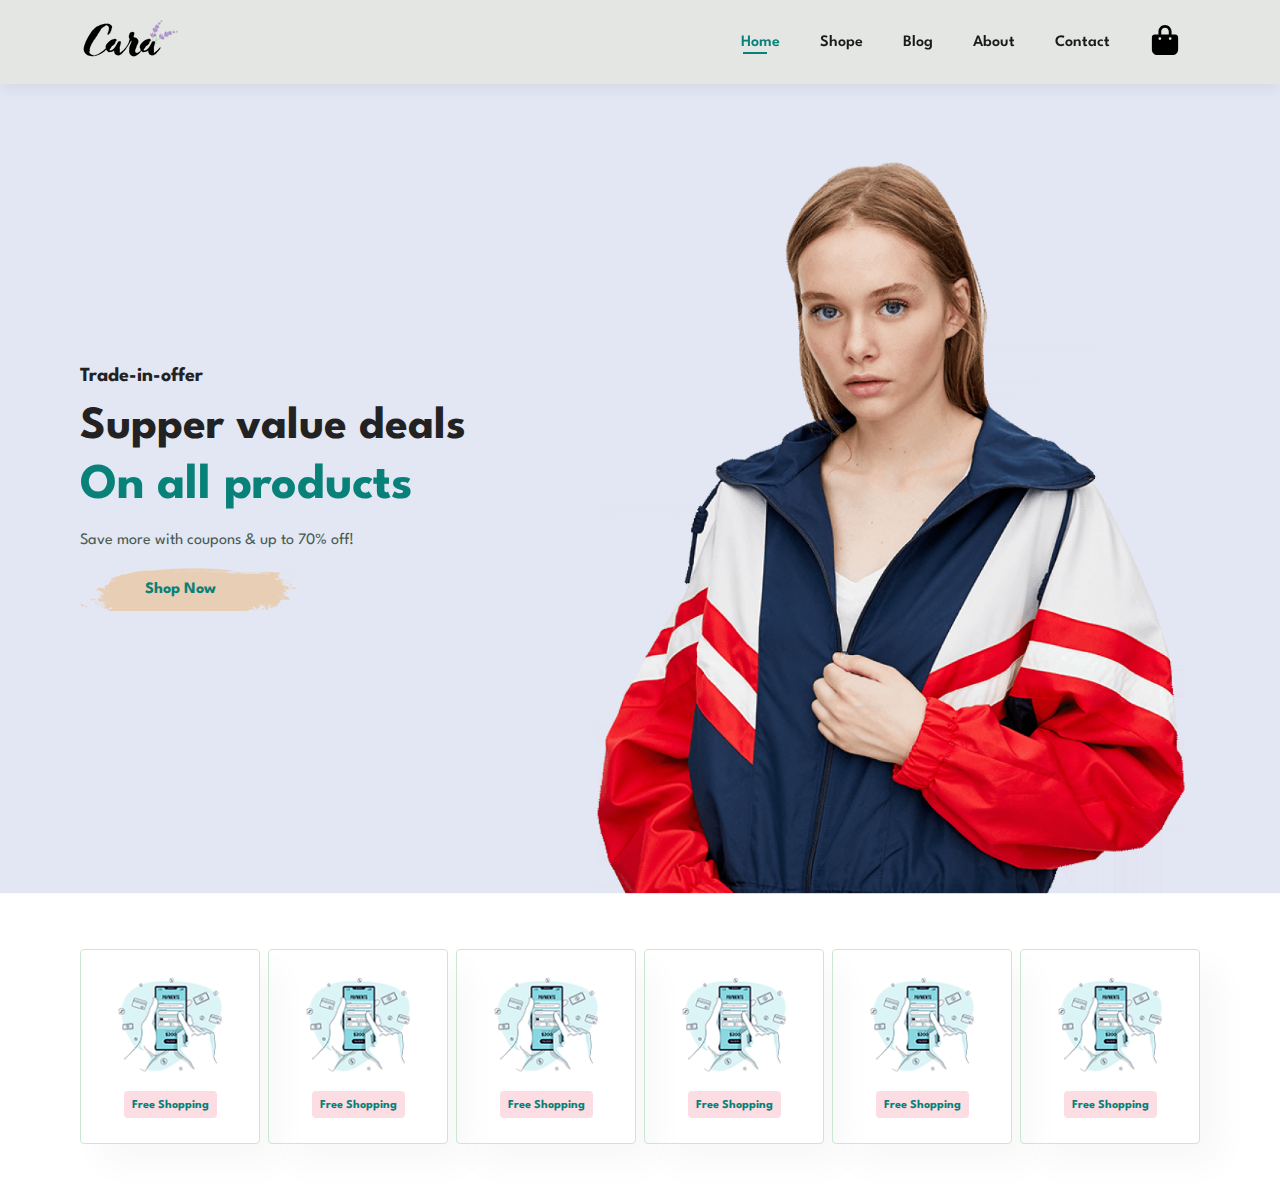
==== index.html @ 09dce04c "Working on header and hero section" ====
<!DOCTYPE html>
<html lang="en">
<head>
    <meta charset="UTF-8">
    <meta http-equiv="X-UA-Compatible" content="IE=edge">
    <meta name="viewport" content="width=device-width, initial-scale=1.0">
    <title>Ecommerce-Website</title>
    <link rel="stylesheet" href="https://use.fontawesome.com/releases/v5.15.4/css/all.css"/>
    <link rel="stylesheet" href="style.css">
</head>
<body>
    <section id="header">
        <a href="#"><img src="img/logo.png" class="logo" alt=""></a>
        <div>
            <ul id="navbar">
                <li><a class="active" href="index.html">Home</a></li>
                <li><a href="shop.html">Shope</a></li>
                <li><a href="blog.html">Blog</a></li>
                <li><a href="about.html">About</a></li>
                <li><a href="contact.html">Contact</a></li>
                <li><a href="cart.html"><img src="img/shopping.svg" width="30" height="30" alt=""></a></li>
            </ul>
        </div>
    </section>
    <section id="hero">
        <h4>Trade-in-offer</h4>
        <h2>Supper value deals</h2>
        <h1>On all products</h1>
        <p>Save more with coupons & up to 70% off!</p>
        <button>Shop Now</button>
    </section>
    <section id="feature" class="section-p1">
        <div class="feature-box">
            <img src="img/features/f1.png" alt="">
            <h6>Free Shopping</h6>
        </div>
        <div class="feature-box">
            <img src="img/features/f1.png" alt="">
            <h6>Free Shopping</h6>
        </div>
        <div class="feature-box">
            <img src="img/features/f1.png" alt="">
            <h6>Free Shopping</h6>
        </div>
        <div class="feature-box">
            <img src="img/features/f1.png" alt="">
            <h6>Free Shopping</h6>
        </div>
        <div class="feature-box">
            <img src="img/features/f1.png" alt="">
            <h6>Free Shopping</h6>
        </div>
        <div class="feature-box">
            <img src="img/features/f1.png" alt="">
            <h6>Free Shopping</h6>
        </div>
    </section>
    <script src="main.js"></script>
</body>
</html>
---- style.css ----
@import url("https://fonts.googleapis.com/css2?family=Spartan:wght@100;200;300;400;500;600;700;800;900&display=swap");
* {
  margin: 0;
  padding: 0;
  box-sizing: border-box;
  font-family: "Spartan", sans-serif;
}

html {
  scroll-behavior: smooth;
}

/* Global Styles */

h1 {
  font-size: 50px;
  line-height: 64px;
  color: #222;
}

h2 {
  font-size: 46px;
  line-height: 54px;
  color: #222;
}

h4 {
  font-size: 20px;
  color: #222;
}

h6 {
  font-weight: 700;
  font-size: 12px;
}

p {
  font-size: 16px;
  color: #465b52;
  margin: 15px 0 20px 0;
}

.section-p1 {
  padding: 40px 80px;
}

.section-m1 {
  margin: 40px 0;
}

body {
  width: 100%;
}

/*Header styling*/

#header{
    display: flex;
    justify-content: space-between;
    align-items: center;
    padding: 20px 80px;
    background: #e3e6e3;
    box-shadow: 0 5px 15px rgba(0, 0,0,0.06);
    position: sticky;
    top:0;
    left: 0;
}
#navbar{
    display: flex;
    align-items: center;
    justify-content: center;
}
#navbar li{
    list-style: none;
    padding: 0 20px;
    position: relative;
}
#navbar li a{
    text-decoration: none;
    font-size: 16px;
    font-weight: 600;
    color: #1a1a1a;
    transition: 0.3ms ease;
}
#navbar li a:hover,
#navbar li a.active{
    color: #088178;
}
#navbar li a.active::after,
#navbar li a:hover::after{
    content: "";
    height: 2px;
    width: 30%;
    background: #088178;
    position: absolute;
    bottom: -4px;
    left: 22px;
}
/* Hero Section styling*/
#hero{
    background-image: url(img/hero4.png);
    height: 90vh;
    width: 100%;
    background-size: cover;
    background-position: top 25% right 0;
    padding: 0 80px;
    display: flex;
    flex-direction: column;
    align-items: flex-start;
    justify-content: center;
}
#hero h4{
    padding-bottom: 15px;
}
#hero h1{
    color: #088178;
}
#hero button{
    background-image: url(img/button.png);
    color: #088178;
    border: 0;
    padding: 14px 80px 14px 65px;
    background-color: transparent;
    background-repeat: no-repeat;
    font-size: 16px;
    font-weight: 700;
    cursor: pointer;
}

/* Feature Section styling*/
#feature{
    display: flex;
    align-items: center;
    justify-content: space-between;
    flex-wrap: wrap;
}
#feature .feature-box{
    width: 180px;
    text-align: center;
    border: 1px solid #cce7d0;
    box-shadow: 20px 20px 34px rgba(0,0,0,0.03);
    border-radius: 4px;
    padding: 25px 15px;
    margin :15px 0;
}
#feature .feature-box img{
    width: 100%;
    margin-bottom: 10px;
}
#feature .feature-box:hover{
    box-shadow: 10px 10px 54px rgba(70,62,221,0.1 );
}
#feature .feature-box h6{
    display: inline-block;
    padding: 9px 8px 6px 8px;
    line-height: 1;
    border-radius: 4px;
    color :#088178;
    background-color: #fddde4;
}
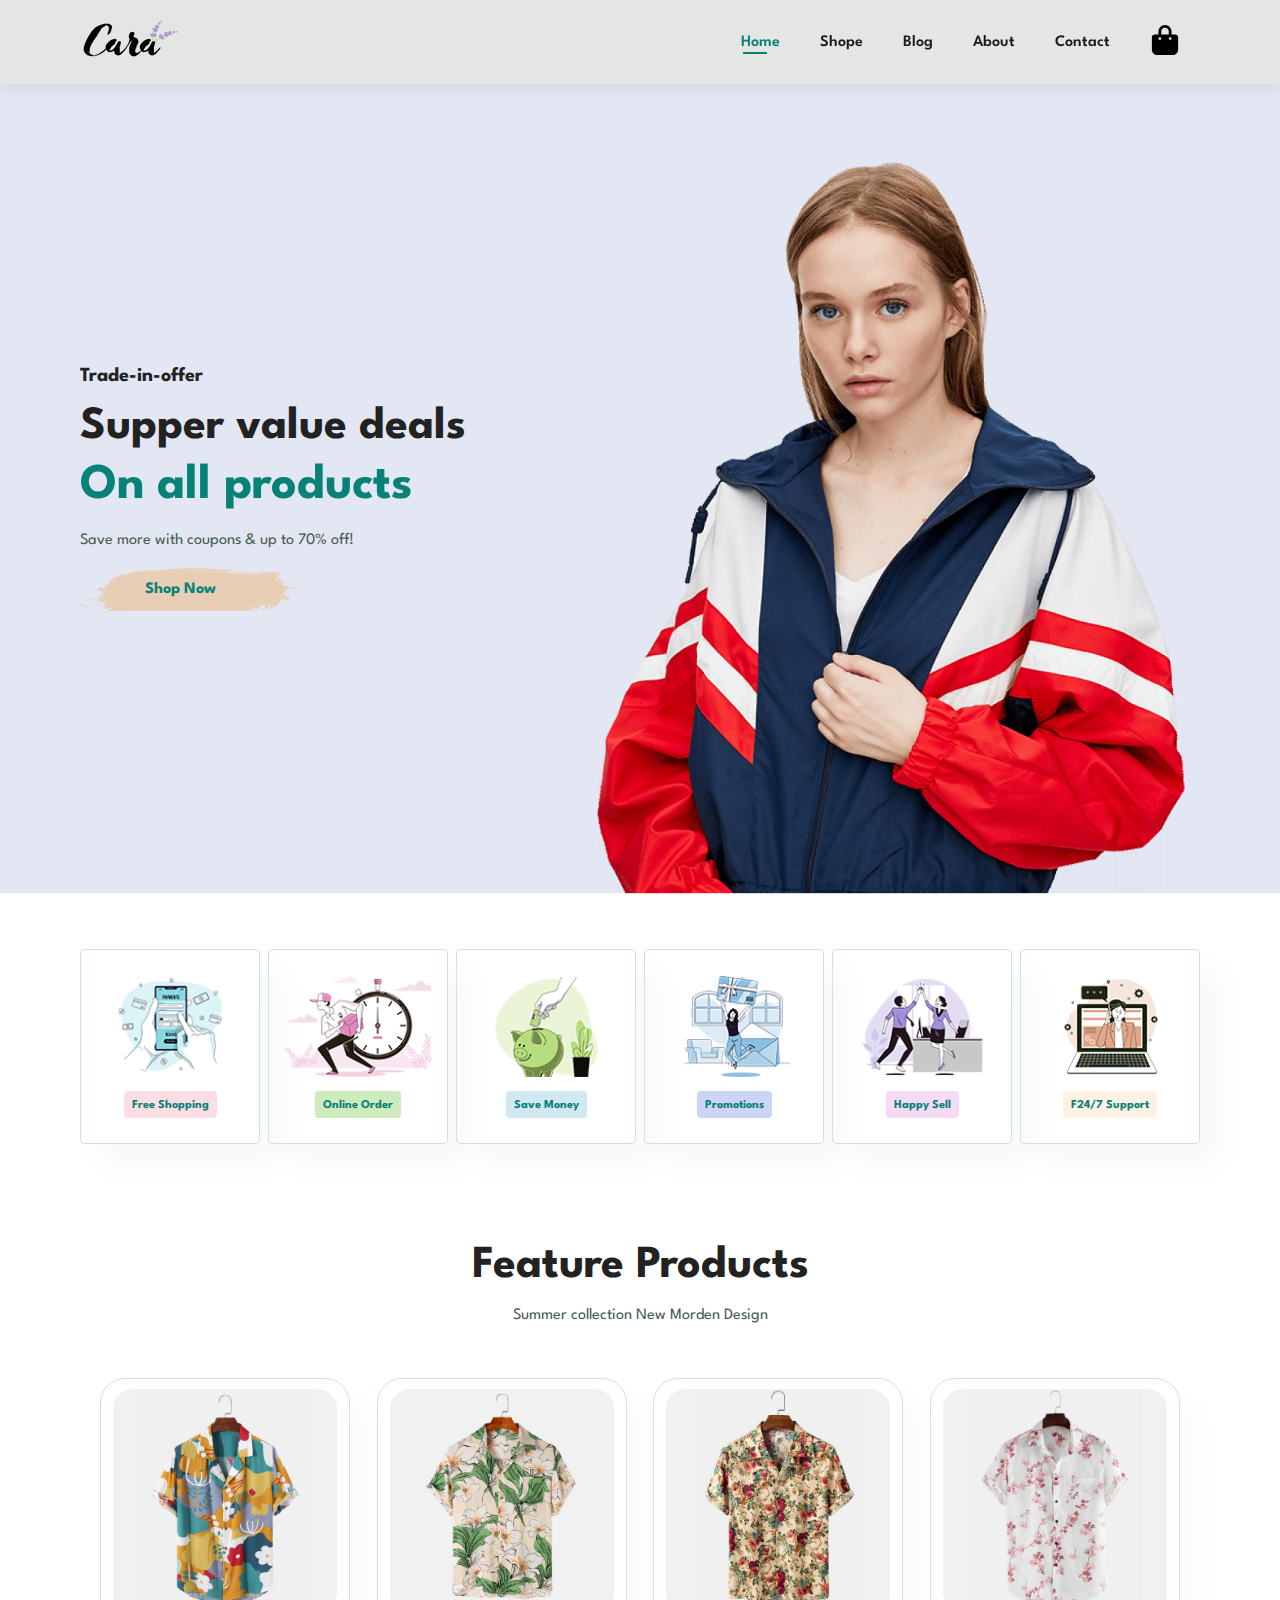
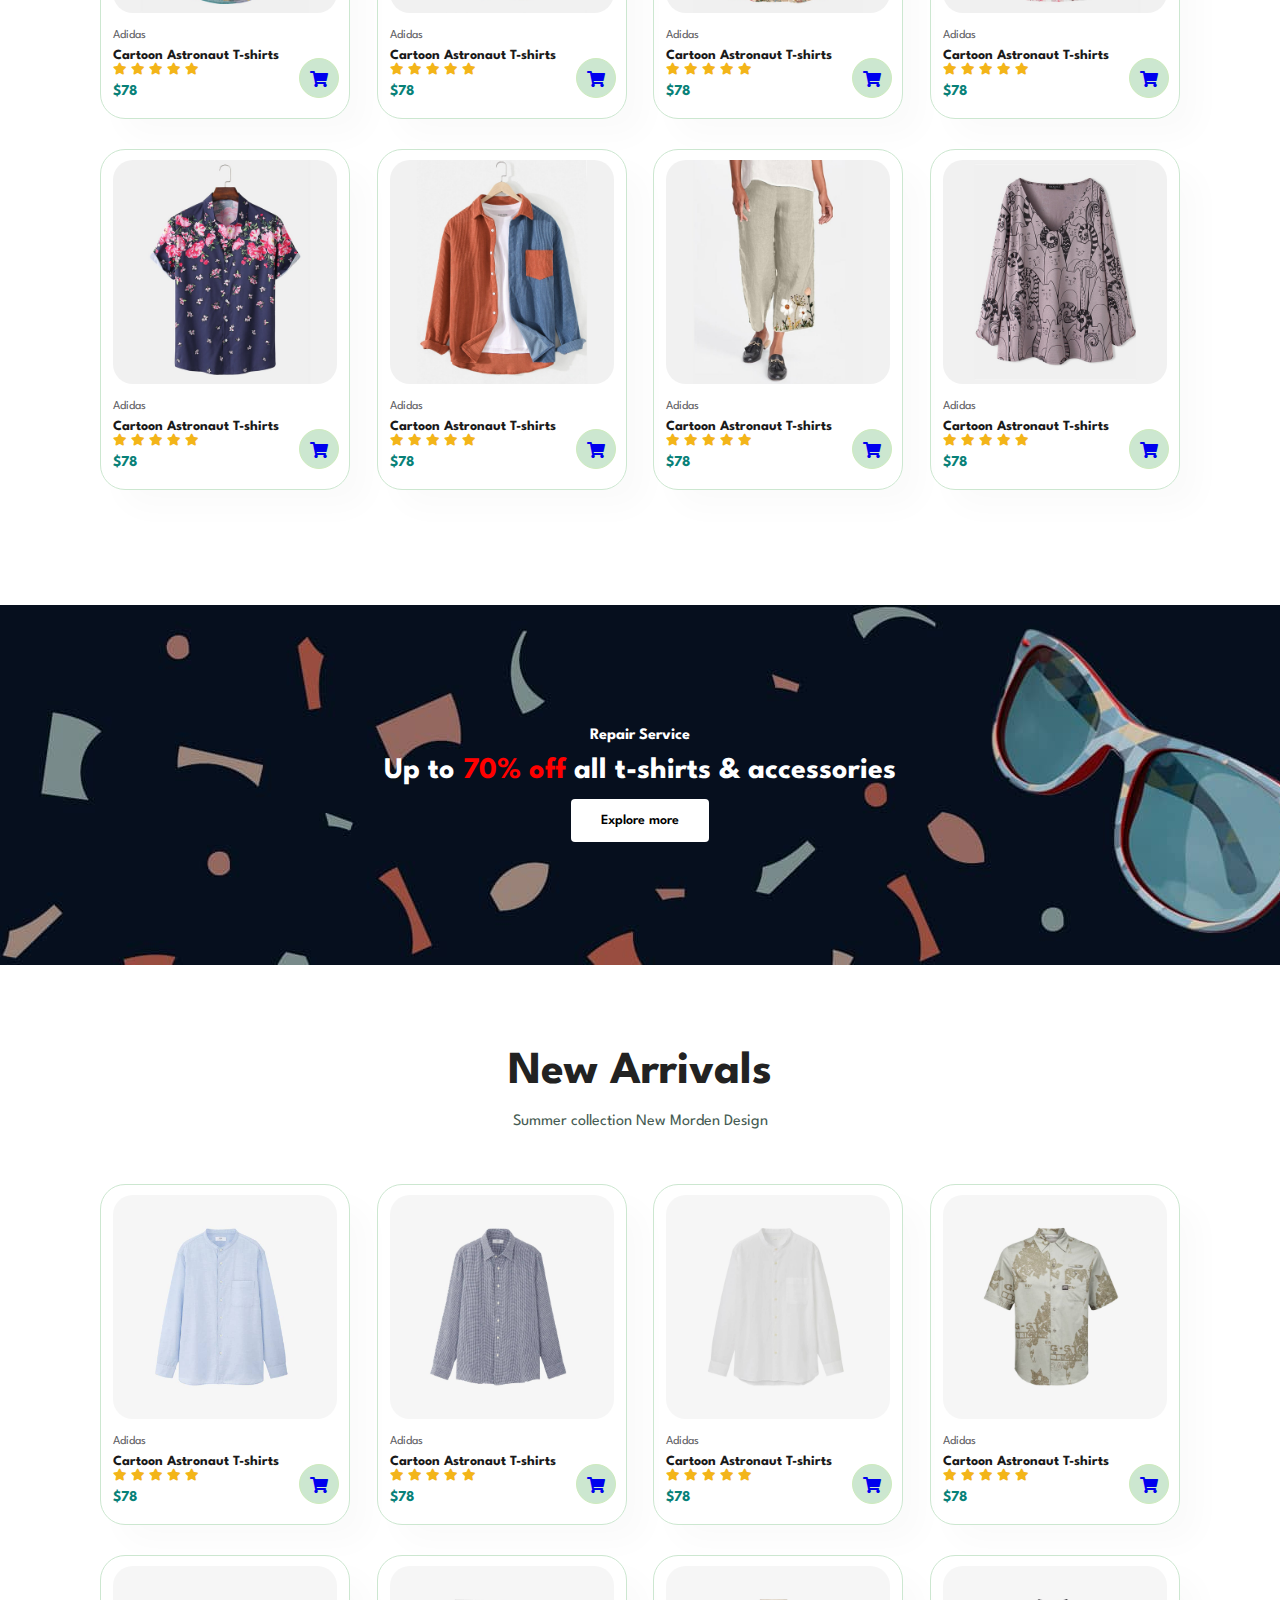
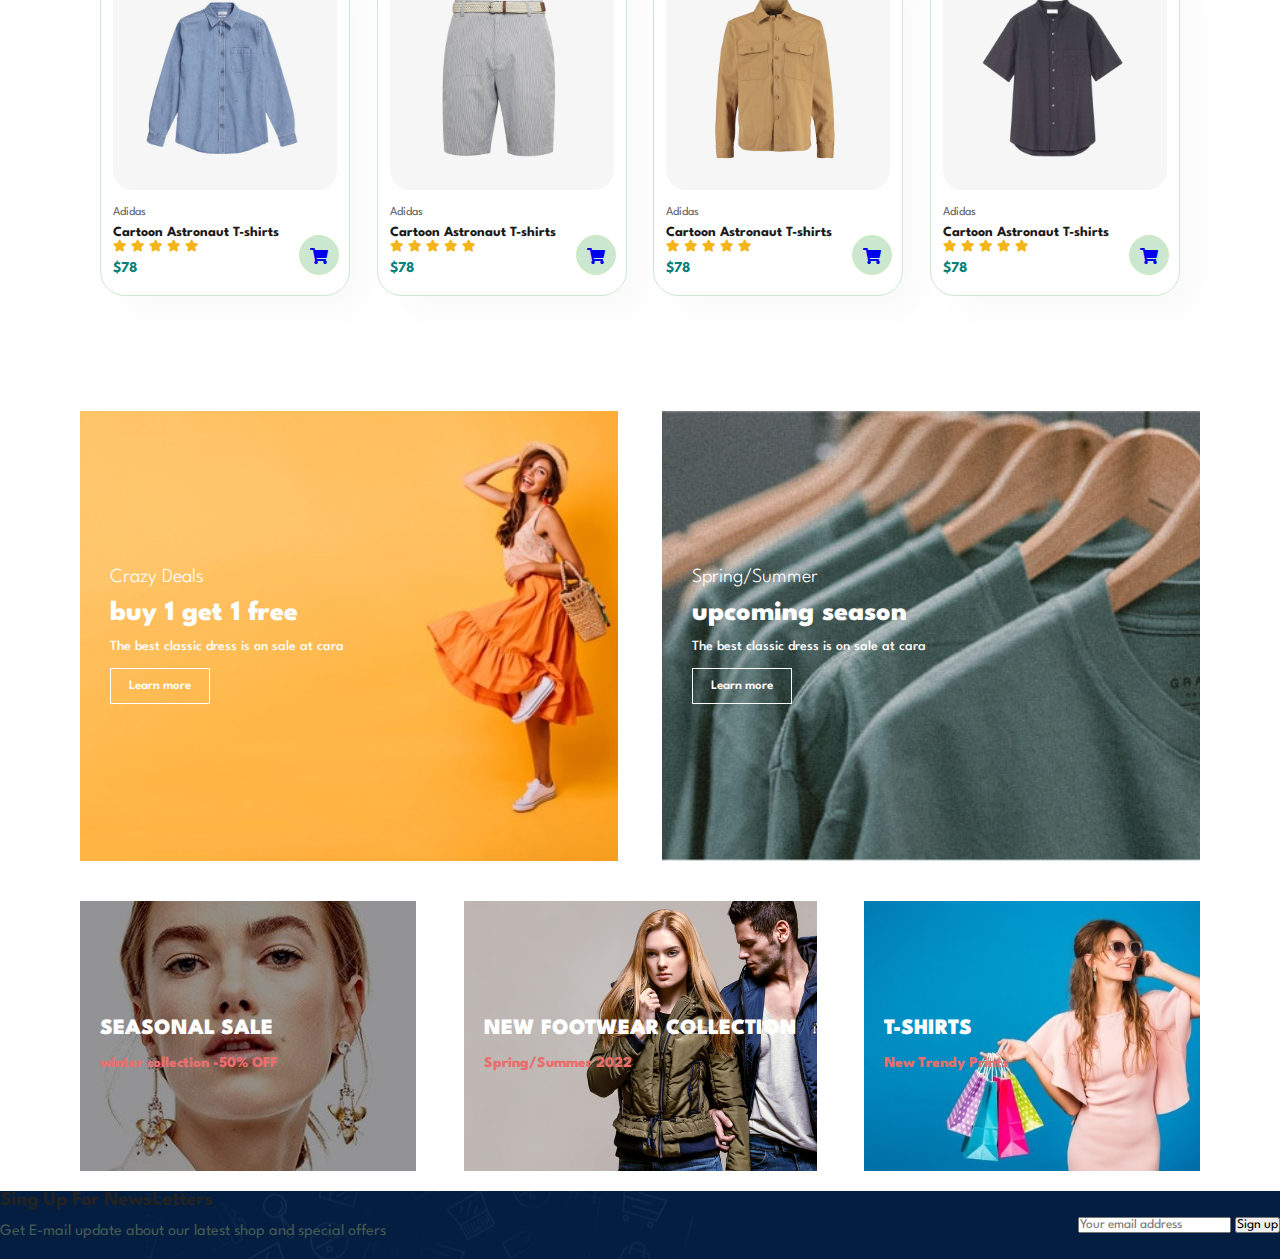
==== commit 5bc9cd8e: "working on html and css port2" ====
--- a/index.html
+++ b/index.html
@@ -22,6 +22,7 @@
             </ul>
         </div>
     </section>
+
     <section id="hero">
         <h4>Trade-in-offer</h4>
         <h2>Supper value deals</h2>
@@ -29,32 +30,351 @@
         <p>Save more with coupons & up to 70% off!</p>
         <button>Shop Now</button>
     </section>
+
     <section id="feature" class="section-p1">
         <div class="feature-box">
             <img src="img/features/f1.png" alt="">
             <h6>Free Shopping</h6>
         </div>
         <div class="feature-box">
-            <img src="img/features/f1.png" alt="">
-            <h6>Free Shopping</h6>
-        </div>
-        <div class="feature-box">
-            <img src="img/features/f1.png" alt="">
-            <h6>Free Shopping</h6>
-        </div>
-        <div class="feature-box">
-            <img src="img/features/f1.png" alt="">
-            <h6>Free Shopping</h6>
-        </div>
-        <div class="feature-box">
-            <img src="img/features/f1.png" alt="">
-            <h6>Free Shopping</h6>
-        </div>
-        <div class="feature-box">
-            <img src="img/features/f1.png" alt="">
-            <h6>Free Shopping</h6>
-        </div>
-    </section>
+            <img src="img/features/f2.png" alt="">
+            <h6>Online Order</h6>
+        </div>
+        <div class="feature-box">
+            <img src="img/features/f3.png" alt="">
+            <h6>Save Money</h6>
+        </div>
+        <div class="feature-box">
+            <img src="img/features/f4.png" alt="">
+            <h6>Promotions</h6>
+        </div>
+        <div class="feature-box">
+            <img src="img/features/f5.png" alt="">
+            <h6>Happy Sell</h6>
+        </div>
+        <div class="feature-box">
+            <img src="img/features/f6.png" alt="">
+            <h6>F24/7 Support</h6>
+        </div>
+    </section>
+
+    <section id="product1" class="section-p1">
+        <h2>Feature Products</h2>
+        <p>Summer collection New Morden Design</p>
+        <div class="pro-container">
+            <div class="pro">
+                <img src="img/products/f1.jpg" alt="">
+                <div class="desciption">
+                    <span>Adidas</span>
+                    <h5>Cartoon Astronaut T-shirts</h5>
+                    <div class="star">
+                        <i class="fas fa-star"></i>
+                        <i class="fas fa-star"></i>
+                        <i class="fas fa-star"></i>
+                        <i class="fas fa-star"></i>
+                        <i class="fas fa-star"></i>
+                    </div>
+                    <h4>$78</h4>
+                </div>
+                <a href="#"><i class="fas fa-shopping-cart shopping-icon"></i></a>
+            </div>
+            <div class="pro">
+                <img src="img/products/f2.jpg" alt="">
+                <div class="desciption">
+                    <span>Adidas</span>
+                    <h5>Cartoon Astronaut T-shirts</h5>
+                    <div class="star">
+                        <i class="fas fa-star"></i>
+                        <i class="fas fa-star"></i>
+                        <i class="fas fa-star"></i>
+                        <i class="fas fa-star"></i>
+                        <i class="fas fa-star"></i>
+                    </div>
+                    <h4>$78</h4>
+                </div>
+                <a href="#"><i class="fas fa-shopping-cart shopping-icon"></i></a>
+            </div>
+            <div class="pro">
+                <img src="img/products/f3.jpg" alt="">
+                <div class="desciption">
+                    <span>Adidas</span>
+                    <h5>Cartoon Astronaut T-shirts</h5>
+                    <div class="star">
+                        <i class="fas fa-star"></i>
+                        <i class="fas fa-star"></i>
+                        <i class="fas fa-star"></i>
+                        <i class="fas fa-star"></i>
+                        <i class="fas fa-star"></i>
+                    </div>
+                    <h4>$78</h4>
+                </div>
+                <a href="#"><i class="fas fa-shopping-cart shopping-icon"></i></a>
+            </div>
+            <div class="pro">
+                <img src="img/products/f4.jpg" alt="">
+                <div class="desciption">
+                    <span>Adidas</span>
+                    <h5>Cartoon Astronaut T-shirts</h5>
+                    <div class="star">
+                        <i class="fas fa-star"></i>
+                        <i class="fas fa-star"></i>
+                        <i class="fas fa-star"></i>
+                        <i class="fas fa-star"></i>
+                        <i class="fas fa-star"></i>
+                    </div>
+                    <h4>$78</h4>
+                </div>
+                <a href="#"><i class="fas fa-shopping-cart shopping-icon"></i></a>
+            </div>
+            <div class="pro">
+                <img src="img/products/f5.jpg" alt="">
+                <div class="desciption">
+                    <span>Adidas</span>
+                    <h5>Cartoon Astronaut T-shirts</h5>
+                    <div class="star">
+                        <i class="fas fa-star"></i>
+                        <i class="fas fa-star"></i>
+                        <i class="fas fa-star"></i>
+                        <i class="fas fa-star"></i>
+                        <i class="fas fa-star"></i>
+                    </div>
+                    <h4>$78</h4>
+                </div>
+                <a href="#"><i class="fas fa-shopping-cart shopping-icon"></i></a>
+            </div>
+            <div class="pro">
+                <img src="img/products/f6.jpg" alt="">
+                <div class="desciption">
+                    <span>Adidas</span>
+                    <h5>Cartoon Astronaut T-shirts</h5>
+                    <div class="star">
+                        <i class="fas fa-star"></i>
+                        <i class="fas fa-star"></i>
+                        <i class="fas fa-star"></i>
+                        <i class="fas fa-star"></i>
+                        <i class="fas fa-star"></i>
+                    </div>
+                    <h4>$78</h4>
+                </div>
+                <a href="#"><i class="fas fa-shopping-cart shopping-icon"></i></a>
+            </div>
+            <div class="pro">
+                <img src="img/products/f7.jpg" alt="">
+                <div class="desciption">
+                    <span>Adidas</span>
+                    <h5>Cartoon Astronaut T-shirts</h5>
+                    <div class="star">
+                        <i class="fas fa-star"></i>
+                        <i class="fas fa-star"></i>
+                        <i class="fas fa-star"></i>
+                        <i class="fas fa-star"></i>
+                        <i class="fas fa-star"></i>
+                    </div>
+                    <h4>$78</h4>
+                </div>
+                <a href="#"><i class="fas fa-shopping-cart shopping-icon"></i></a>
+            </div>
+            <div class="pro">
+                <img src="img/products/f8.jpg" alt="">
+                <div class="desciption">
+                    <span>Adidas</span>
+                    <h5>Cartoon Astronaut T-shirts</h5>
+                    <div class="star">
+                        <i class="fas fa-star"></i>
+                        <i class="fas fa-star"></i>
+                        <i class="fas fa-star"></i>
+                        <i class="fas fa-star"></i>
+                        <i class="fas fa-star"></i>
+                    </div>
+                    <h4>$78</h4>
+                </div>
+                <a href="#"><i class="fas fa-shopping-cart shopping-icon"></i></a>
+            </div>
+        </div>
+    </section>
+
+    <section id="bannar" class="section-m1">
+        <h4>Repair Service</h4>
+        <h2>Up to <span>70% off</span> all t-shirts & accessories</h2>
+        <button class="normal">Explore more</button>
+    </section>
+
+    <section id="product1" class="section-p1">
+        <h2>New Arrivals</h2>
+        <p>Summer collection New Morden Design</p>
+        <div class="pro-container">
+            <div class="pro">
+                <img src="img/products/n1.jpg" alt="">
+                <div class="desciption">
+                    <span>Adidas</span>
+                    <h5>Cartoon Astronaut T-shirts</h5>
+                    <div class="star">
+                        <i class="fas fa-star"></i>
+                        <i class="fas fa-star"></i>
+                        <i class="fas fa-star"></i>
+                        <i class="fas fa-star"></i>
+                        <i class="fas fa-star"></i>
+                    </div>
+                    <h4>$78</h4>
+                </div>
+                <a href="#"><i class="fas fa-shopping-cart shopping-icon"></i></a>
+            </div>
+            <div class="pro">
+                <img src="img/products/n2.jpg" alt="">
+                <div class="desciption">
+                    <span>Adidas</span>
+                    <h5>Cartoon Astronaut T-shirts</h5>
+                    <div class="star">
+                        <i class="fas fa-star"></i>
+                        <i class="fas fa-star"></i>
+                        <i class="fas fa-star"></i>
+                        <i class="fas fa-star"></i>
+                        <i class="fas fa-star"></i>
+                    </div>
+                    <h4>$78</h4>
+                </div>
+                <a href="#"><i class="fas fa-shopping-cart shopping-icon"></i></a>
+            </div>
+            <div class="pro">
+                <img src="img/products/n3.jpg" alt="">
+                <div class="desciption">
+                    <span>Adidas</span>
+                    <h5>Cartoon Astronaut T-shirts</h5>
+                    <div class="star">
+                        <i class="fas fa-star"></i>
+                        <i class="fas fa-star"></i>
+                        <i class="fas fa-star"></i>
+                        <i class="fas fa-star"></i>
+                        <i class="fas fa-star"></i>
+                    </div>
+                    <h4>$78</h4>
+                </div>
+                <a href="#"><i class="fas fa-shopping-cart shopping-icon"></i></a>
+            </div>
+            <div class="pro">
+                <img src="img/products/n4.jpg" alt="">
+                <div class="desciption">
+                    <span>Adidas</span>
+                    <h5>Cartoon Astronaut T-shirts</h5>
+                    <div class="star">
+                        <i class="fas fa-star"></i>
+                        <i class="fas fa-star"></i>
+                        <i class="fas fa-star"></i>
+                        <i class="fas fa-star"></i>
+                        <i class="fas fa-star"></i>
+                    </div>
+                    <h4>$78</h4>
+                </div>
+                <a href="#"><i class="fas fa-shopping-cart shopping-icon"></i></a>
+            </div>
+            <div class="pro">
+                <img src="img/products/n5.jpg" alt="">
+                <div class="desciption">
+                    <span>Adidas</span>
+                    <h5>Cartoon Astronaut T-shirts</h5>
+                    <div class="star">
+                        <i class="fas fa-star"></i>
+                        <i class="fas fa-star"></i>
+                        <i class="fas fa-star"></i>
+                        <i class="fas fa-star"></i>
+                        <i class="fas fa-star"></i>
+                    </div>
+                    <h4>$78</h4>
+                </div>
+                <a href="#"><i class="fas fa-shopping-cart shopping-icon"></i></a>
+            </div>
+            <div class="pro">
+                <img src="img/products/n6.jpg" alt="">
+                <div class="desciption">
+                    <span>Adidas</span>
+                    <h5>Cartoon Astronaut T-shirts</h5>
+                    <div class="star">
+                        <i class="fas fa-star"></i>
+                        <i class="fas fa-star"></i>
+                        <i class="fas fa-star"></i>
+                        <i class="fas fa-star"></i>
+                        <i class="fas fa-star"></i>
+                    </div>
+                    <h4>$78</h4>
+                </div>
+                <a href="#"><i class="fas fa-shopping-cart shopping-icon"></i></a>
+            </div>
+            <div class="pro">
+                <img src="img/products/n7.jpg" alt="">
+                <div class="desciption">
+                    <span>Adidas</span>
+                    <h5>Cartoon Astronaut T-shirts</h5>
+                    <div class="star">
+                        <i class="fas fa-star"></i>
+                        <i class="fas fa-star"></i>
+                        <i class="fas fa-star"></i>
+                        <i class="fas fa-star"></i>
+                        <i class="fas fa-star"></i>
+                    </div>
+                    <h4>$78</h4>
+                </div>
+                <a href="#"><i class="fas fa-shopping-cart shopping-icon"></i></a>
+            </div>
+            <div class="pro">
+                <img src="img/products/n8.jpg" alt="">
+                <div class="desciption">
+                    <span>Adidas</span>
+                    <h5>Cartoon Astronaut T-shirts</h5>
+                    <div class="star">
+                        <i class="fas fa-star"></i>
+                        <i class="fas fa-star"></i>
+                        <i class="fas fa-star"></i>
+                        <i class="fas fa-star"></i>
+                        <i class="fas fa-star"></i>
+                    </div>
+                    <h4>$78</h4>
+                </div>
+                <a href="#"><i class="fas fa-shopping-cart shopping-icon"></i></a>
+            </div>
+        </div>
+    </section>
+
+    <section id="sm-bannar" class="section-p1">
+        <div class="bannar-box">
+            <h4>Crazy Deals</h4>
+            <h2>buy 1 get 1 free</h2>
+            <span>The best classic dress is on sale at cara</span>
+            <button class="white">Learn more</button>
+        </div>
+        <div class="bannar-box bannar-box2">
+            <h4>Spring/Summer</h4>
+            <h2>upcoming season</h2>
+            <span>The best classic dress is on sale at cara</span>
+            <button class="white">Learn more</button>
+        </div>
+    </section>
+
+    <section id="bannar3">
+        <div class="bannar-box">
+            <h2>SEASONAL SALE</h2>
+            <h3>winter collection -50% OFF</h3> 
+        </div>
+        <div class="bannar-box bannar-box2">
+            <h2>NEW FOOTWEAR COLLECTION</h2>
+            <h3>Spring/Summer 2022</h3> 
+        </div>
+        <div class="bannar-box bannar-box3">
+            <h2>T-SHIRTS</h2>
+            <h3>New Trendy Prints</h3> 
+        </div>
+    </section>
+
+    <section id="newsletter">
+        <div class="newstext">
+            <h4>Sing Up For NewsLetters</h4>
+            <p>Get E-mail update about our latest shop and <span>special offers</span></p>
+        </div>
+        <div class="form">
+            <input type="text" placeholder="Your email address">
+            <button>Sign up</button>
+        </div>
+    </section>
+
     <script src="main.js"></script>
 </body>
 </html>--- a/style.css
+++ b/style.css
@@ -47,7 +47,29 @@
 .section-m1 {
   margin: 40px 0;
 }
-
+button.normal{
+  font-size: 14px;
+  font-weight: 600;
+  padding: 15px 30px;
+  color: #000;
+  background-color: #fff;
+  border-radius: 4px;
+  cursor: pointer;
+  border: none;
+  outline: none;
+  transition: 0.2s;
+}
+button.white{
+  font-size: 13px;
+  font-weight: 600;
+  padding: 11px 18px;
+  color: #fff;
+  background-color: transparent;
+  cursor: pointer;
+  border: 1px solid #fff;
+  outline: none;
+  transition: 0.2s;
+}
 body {
   width: 100%;
 }
@@ -64,6 +86,7 @@
     position: sticky;
     top:0;
     left: 0;
+    z-index: 999;
 }
 #navbar{
     display: flex;
@@ -157,4 +180,210 @@
     border-radius: 4px;
     color :#088178;
     background-color: #fddde4;
-}+}
+#feature .feature-box:nth-child(2) h6{
+  background-color: #cdebbc;
+}
+#feature .feature-box:nth-child(3) h6{
+  background-color: #d1e8f2;
+}
+#feature .feature-box:nth-child(4) h6{
+  background-color: #cdd4f8
+}
+#feature .feature-box:nth-child(5) h6{
+  background-color: #f6dbf6;
+}
+#feature .feature-box:nth-child(6) h6{
+  background-color: #fff2e4;
+}
+/* Products Section Styling*/
+#product1{
+  text-align: center;
+}
+#product1 .pro-container{
+  display: flex;
+  justify-content: space-between;
+  padding: 20px;
+  flex-wrap: wrap;
+}
+#product1 .pro{
+  width: 23%;
+  min-width: 250px;
+  padding: 10px 12px;
+  border: 1px solid #cce7d0;
+  border-radius: 25px;
+  cursor: pointer;
+  box-shadow: 20px 20px 30px rgba(0,0,0,0.02);
+  margin: 15px 0;
+  transition: 0.2ms ease;
+  position: relative;
+}
+#product1 .pro:hover{
+  box-shadow: 20px 20px 30px rgba(0,0,0,0.06);
+}
+#product1 .pro img{
+  width: 100%;
+  border-radius: 20px;
+}
+#product1 .pro .desciption{
+  text-align: start;
+  padding: 10px 0;
+}
+#product1 .pro .desciption span{
+  color: #606063;
+  font-size: 12px;
+}
+#product1 .pro .desciption h5{
+  color: #1a1a1a;
+  font-size: 14px;
+  padding-top: 7px; 
+}
+#product1 .pro .desciption i{
+  font-size: 12px;
+  color: rgb(243,181,25);
+}
+#product1 .pro .desciption h4{
+  font-size: 15px;
+  padding-top: 7px;
+  font-weight: 700;
+  color: #088178;
+}
+#product1 .pro .shopping-icon{
+  width: 40px;
+  height:  40px;
+  line-height: 40px;
+  border: 1px solid #cdebbc;
+  border-radius: 50px;
+  background-color: #cce7d0;
+  position: absolute;
+  bottom: 20px;
+  right: 10px;
+}
+/*Styling bannar section*/
+#bannar{
+  display: flex;
+  align-items: center;
+  justify-content: center;
+  text-align: center;
+  flex-direction: column;
+  background-image: url(img/banner/b2.jpg);
+  width: 100%;
+  height: 40vh;
+  background-position: center;
+  background-size: cover;
+}
+#bannar h4{
+  color: #fff;
+  font-size: 16px;
+}
+#bannar h2{
+  color: #fff;
+  font-size: 30px;
+  padding: 1px 0;
+}
+#bannar h2 span{
+  color: red;
+}
+#bannar button:hover{
+  background-color: #088178;
+  color: #fff;
+}
+/* New arrival section*/
+#sm-bannar{
+  display: flex;
+  justify-content: space-between;
+  flex-wrap: wrap;
+  
+}
+#sm-bannar .bannar-box{
+  display: flex;
+  align-items:flex-start;
+  justify-content: center;
+  flex-direction: column;
+  background-image: url(img/banner/b17.jpg);
+  min-width: 48%;
+  height: 50vh;
+  background-position: center;
+  background-size: cover;
+  padding: 30px;
+}
+#sm-bannar .bannar-box2{
+  background-image: url(img/banner/b10.jpg);
+}
+#sm-bannar h4{
+  color: #fff;
+  font-size: 20px;
+  font-weight: 300;
+}
+#sm-bannar h2{
+  color: #fff;
+  font-size: 28px;
+  font-weight: 800;
+}
+#sm-bannar span{
+  color: #fff;
+  font-size: 14px;
+  font-weight: 500;
+  padding-bottom: 15px;
+}
+#sm-bannar .bannar-box:hover button{
+  background-color: #088178;
+  border: 1px solid #088178;
+}
+#bannar3{
+  display: flex;
+  justify-content: space-between;
+  flex-wrap: wrap;
+  padding: 0 80px;
+}
+#bannar3 .bannar-box{
+  display: flex;
+  align-items:flex-start;
+  justify-content: center;
+  flex-direction: column;
+  background-image: url(img/banner/b7.jpg);
+  min-width: 30%;
+  height: 30vh;
+  background-position: center;
+  background-size: cover;
+  padding: 20px;
+  margin-bottom: 20px;
+}
+#bannar3 .bannar-box2{
+  background-image: url(img/banner/b4.jpg);
+}
+#bannar3 .bannar-box3{
+  background-image: url(img/banner/b18.jpg);
+}
+#bannar3 h2{
+  color: #fff;
+  font-weight: 900;
+  font-size: 22px;
+}
+#bannar3 h3{
+  color: #e96f6f;
+  font-weight: 800;
+  font-size: 15px;
+}
+/*News Letter section*/
+#newsletter{
+  display: flex;
+  justify-content: space-between;
+  flex-wrap: wrap;
+  align-items: center;
+  background-image: url(img/banner/b14.png);
+  background-repeat: no-repeat;
+  background-position: 20% 30%;
+  background-color: #041e42;
+}
+
+
+
+
+
+
+
+
+
+
+
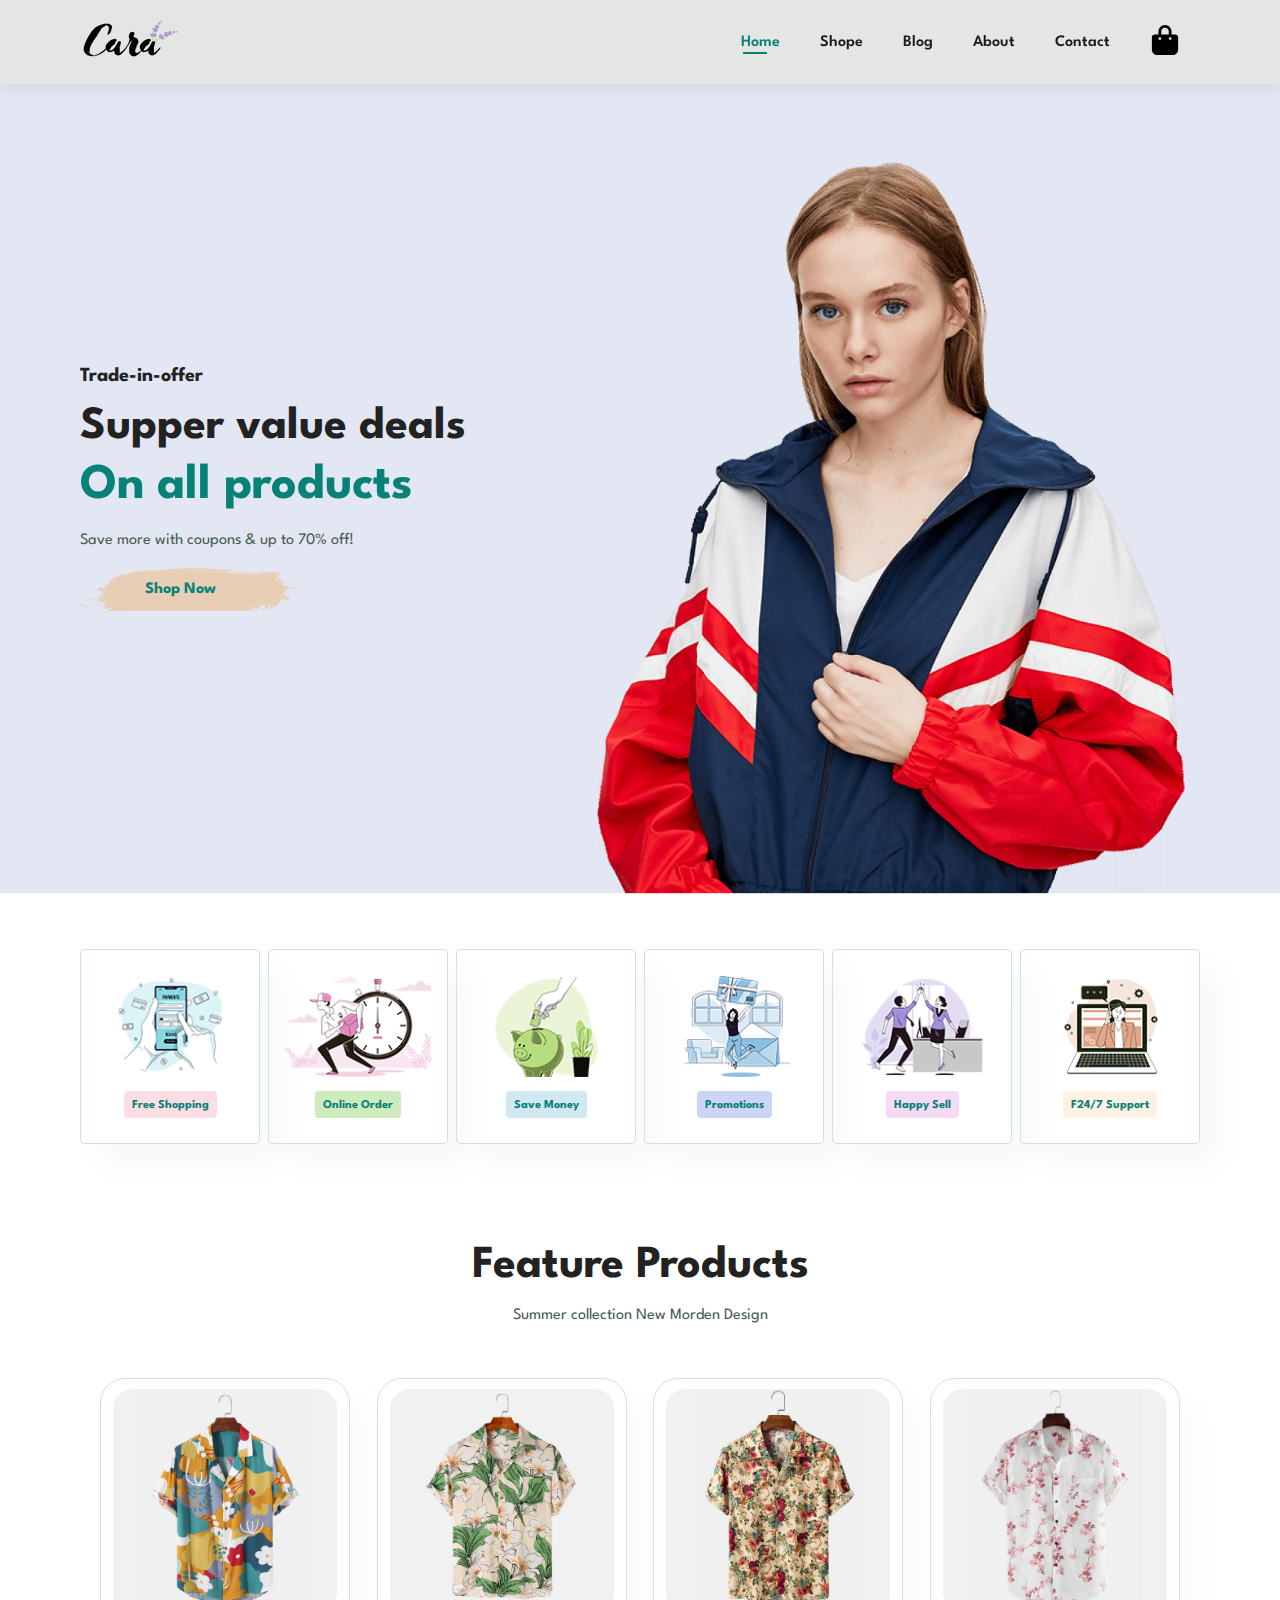
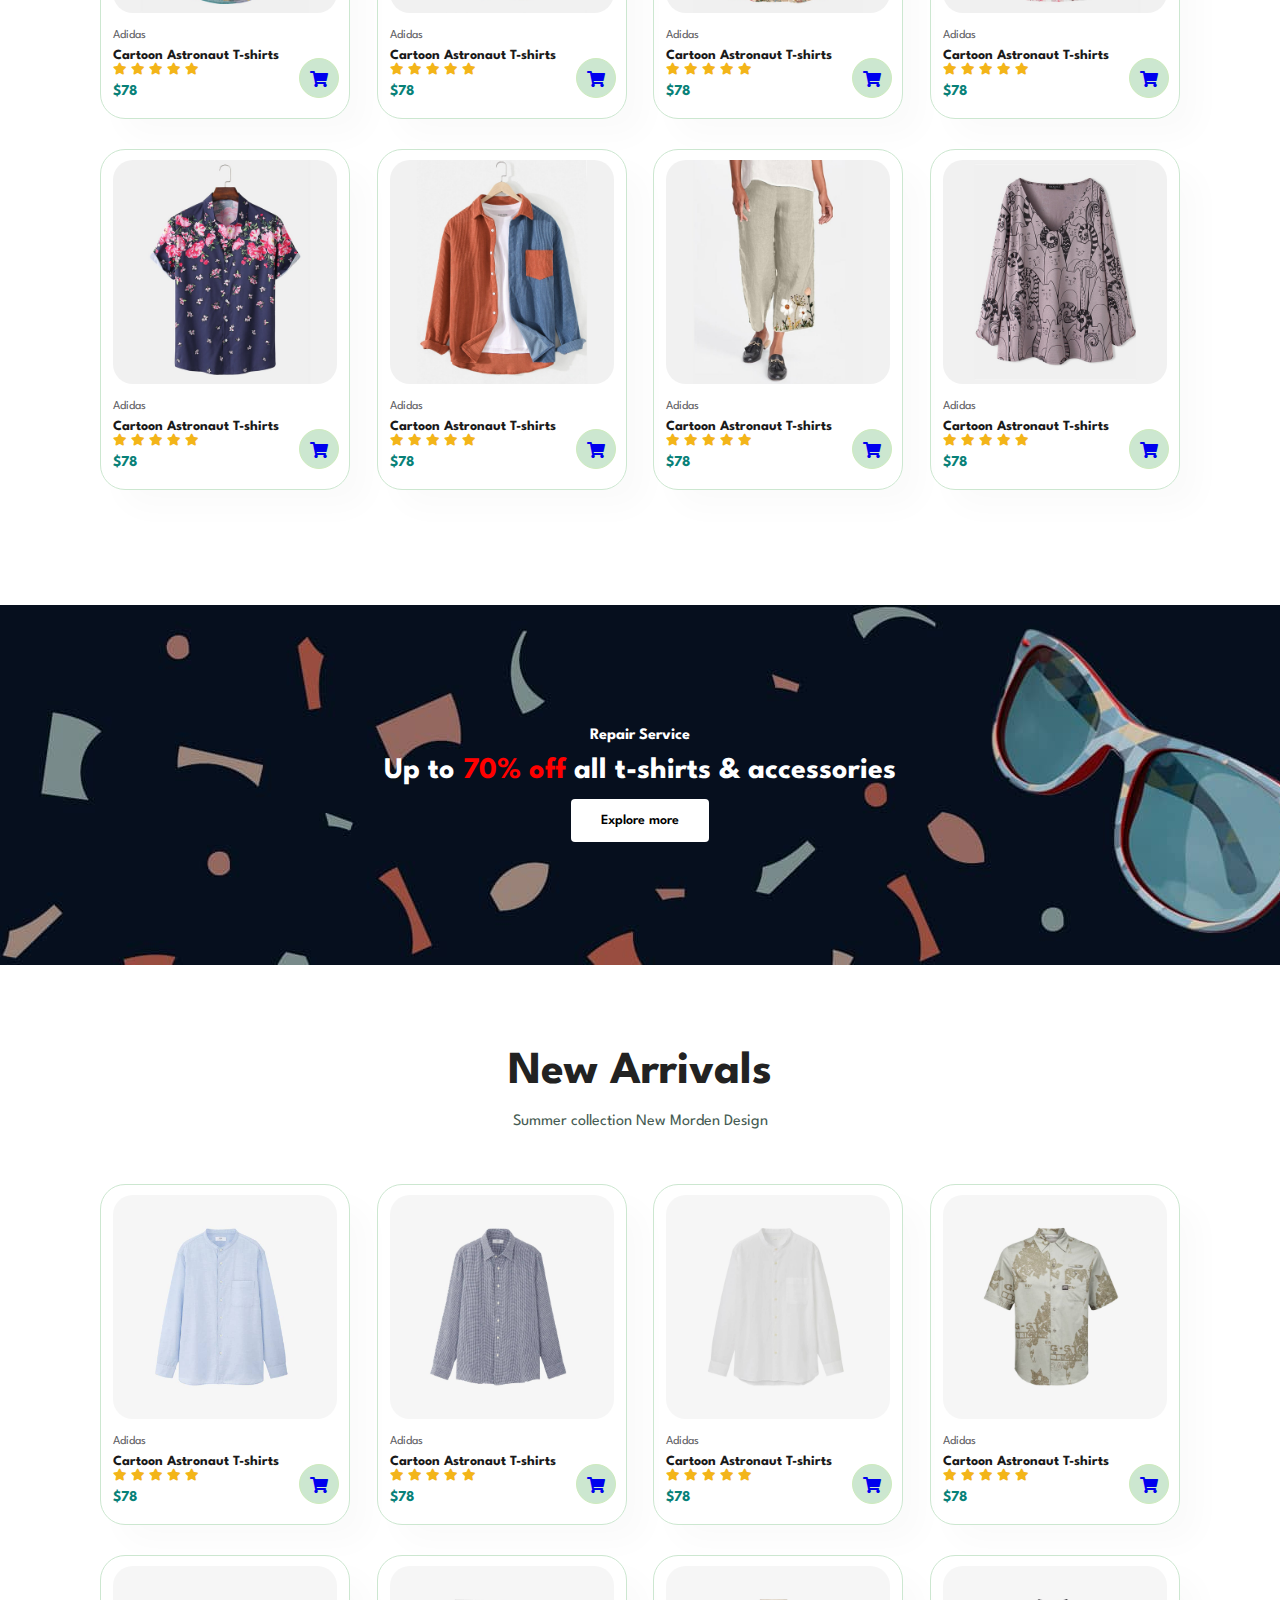
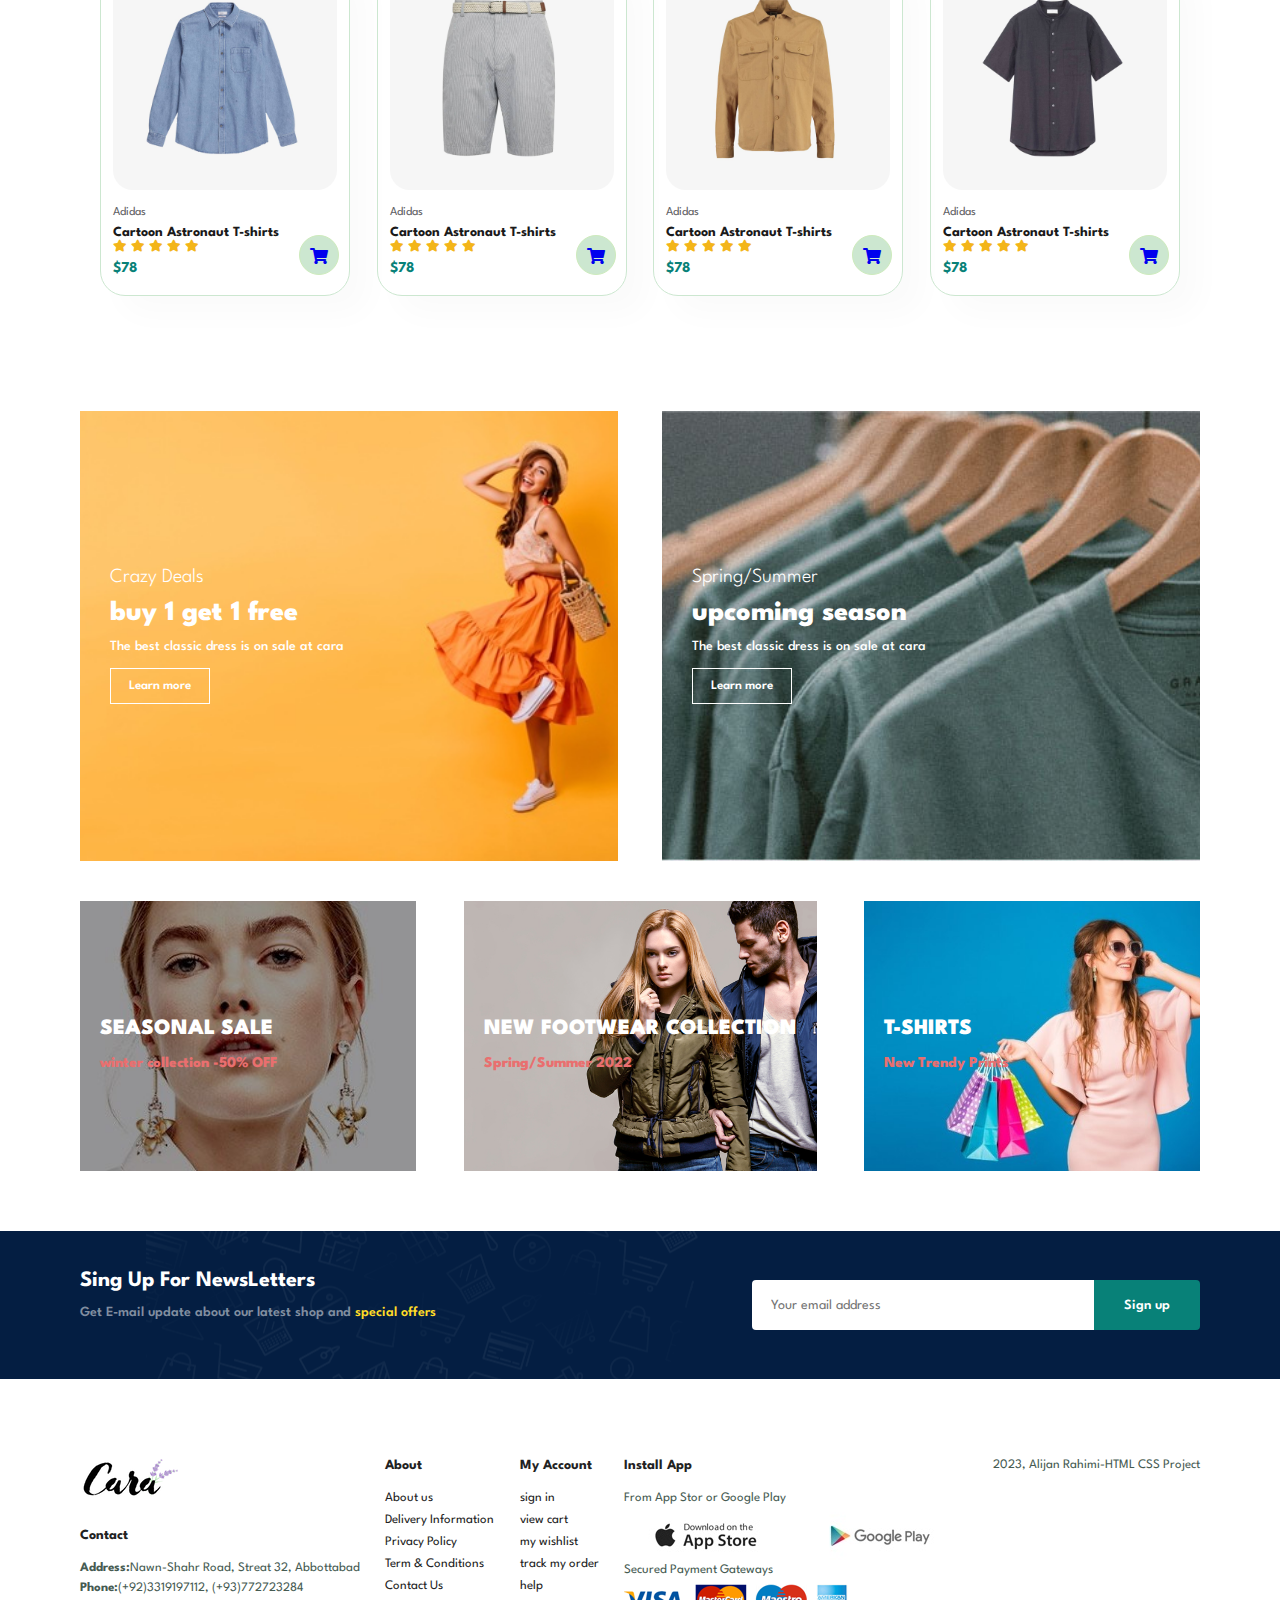
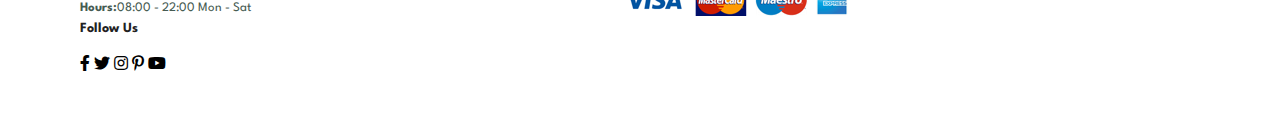
==== commit c5aeef89: "working on footer section" ====
--- a/index.html
+++ b/index.html
@@ -364,16 +364,65 @@
         </div>
     </section>
 
-    <section id="newsletter">
+    <section id="newsletter" class="section-p1 section-m1">
         <div class="newstext">
             <h4>Sing Up For NewsLetters</h4>
             <p>Get E-mail update about our latest shop and <span>special offers</span></p>
         </div>
         <div class="form">
             <input type="text" placeholder="Your email address">
-            <button>Sign up</button>
-        </div>
-    </section>
+            <button class="normal">Sign up</button>
+        </div>
+    </section>
+
+    <footer class="section-p1">
+        <div class="col">
+            <img class="logo" src="img/logo.png" alt="">
+            <h4>Contact</h4>
+            <p><strong>Address:</strong>Nawn-Shahr Road, Streat 32, Abbottabad </p>
+            <p><strong>Phone:</strong>(+92)3319197112, (+93)772723284</p>
+            <p><strong>Hours:</strong>08:00 - 22:00 Mon - Sat</p>
+            <div class="follow">
+                <h4>Follow Us</h4>
+                <div class="icon">
+                    <i class="fab fa-facebook-f"></i>
+                    <i class="fab fa-twitter"></i>
+                    <i class="fab fa-instagram"></i>
+                    <i class="fab fa-pinterest-p"></i>
+                    <i class="fab fa-youtube"></i>
+                </div>
+            </div>
+        </div>
+        <div class="col">
+            <h4>About</h4>
+            <a href="#">About us</a>
+            <a href="#">Delivery Information</a>
+            <a href="#">Privacy Policy</a>
+            <a href="#">Term & Conditions</a>
+            <a href="#">Contact Us</a>
+        </div><div class="col">
+            <h4>My Account</h4>
+            <a href="#">sign in</a>
+            <a href="#">view cart</a>
+            <a href="#">my wishlist</a>
+            <a href="#">track my order</a>
+            <a href="#">help</a>
+        </div>
+        <div class="col install">
+            <h4>Install App</h4>
+            <p>From App Stor or Google Play</p>
+            <div class="row">
+                <img src="img/pay/app.jpg" alt="">
+                <img src="img/pay/play.jpg" alt="">
+            </div>
+            <p>Secured Payment Gateways</p>
+            <img src="img/pay/pay.png" alt="">
+        </div>
+        <div class="copyright">
+            <p>2023, Alijan Rahimi-HTML CSS Project</p>
+        </div>
+
+    </footer>
 
     <script src="main.js"></script>
 </body>
--- a/style.css
+++ b/style.css
@@ -376,14 +376,89 @@
   background-position: 20% 30%;
   background-color: #041e42;
 }
-
-
-
-
-
-
-
-
-
-
-
+#newsletter .form{
+  display: flex;
+  width: 40%;
+}
+#newsletter h4{
+  font-size: 22px;
+  font-weight: 700;
+  color: #fff;
+}
+#newsletter p{
+  font-size: 14px;
+  font-weight: 600;
+  color: #818ea0;
+}
+#newsletter p span{
+  color: #ffdb27;
+}
+#newsletter input{
+  height: 3.12rem;
+  padding: 0 1.25em;
+  font-size: 14px;
+  width: 100%;
+  border: 1px solid transparent;
+  border-radius: 4px;
+  outline: none;
+  border-top-right-radius: 0;
+  border-bottom-right-radius: 0;
+}
+#newsletter button{
+  background-color: #088178;
+  color: #fff;
+  white-space: nowrap;
+  border-top-left-radius: 0;
+  border-bottom-left-radius: 0;
+}
+
+/*footer Section*/
+footer{
+  display: flex;
+  flex-wrap: wrap;
+  justify-content: space-between;
+}
+footer .col{
+  display: flex;
+  flex-direction: column;
+  align-items: flex-start;
+  margin-bottom: 20px;
+}
+footer .logo{
+  margin-bottom: 30px;
+}
+footer h4{
+  font-size: 14px;
+  padding-bottom:20px ;
+}
+footer p{
+  font-size: 13px;
+  margin: 0 0 8px 0;
+}
+footer a{
+  font-size: 13px;
+  margin-bottom: 10px;
+  text-decoration: none;
+  color: #222;
+}
+
+
+
+
+
+
+
+
+
+
+
+
+
+
+
+
+
+
+
+
+
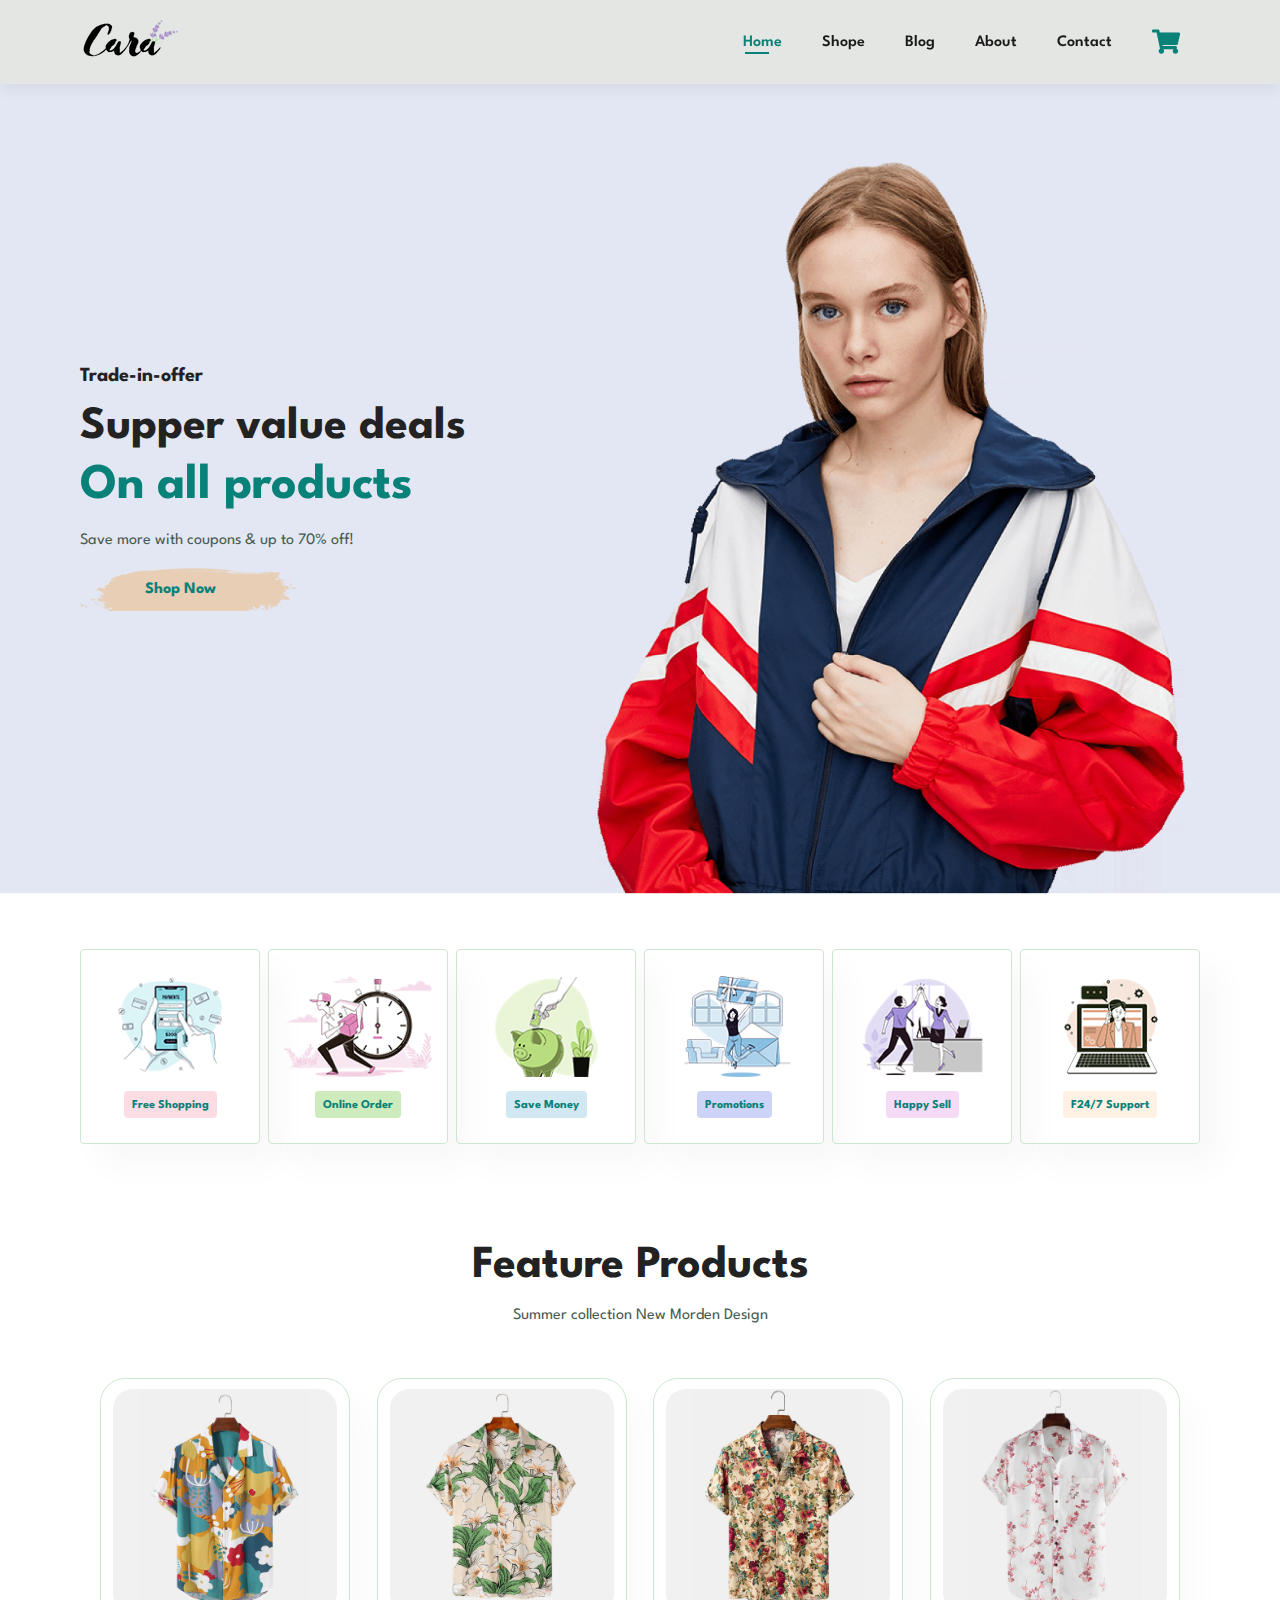
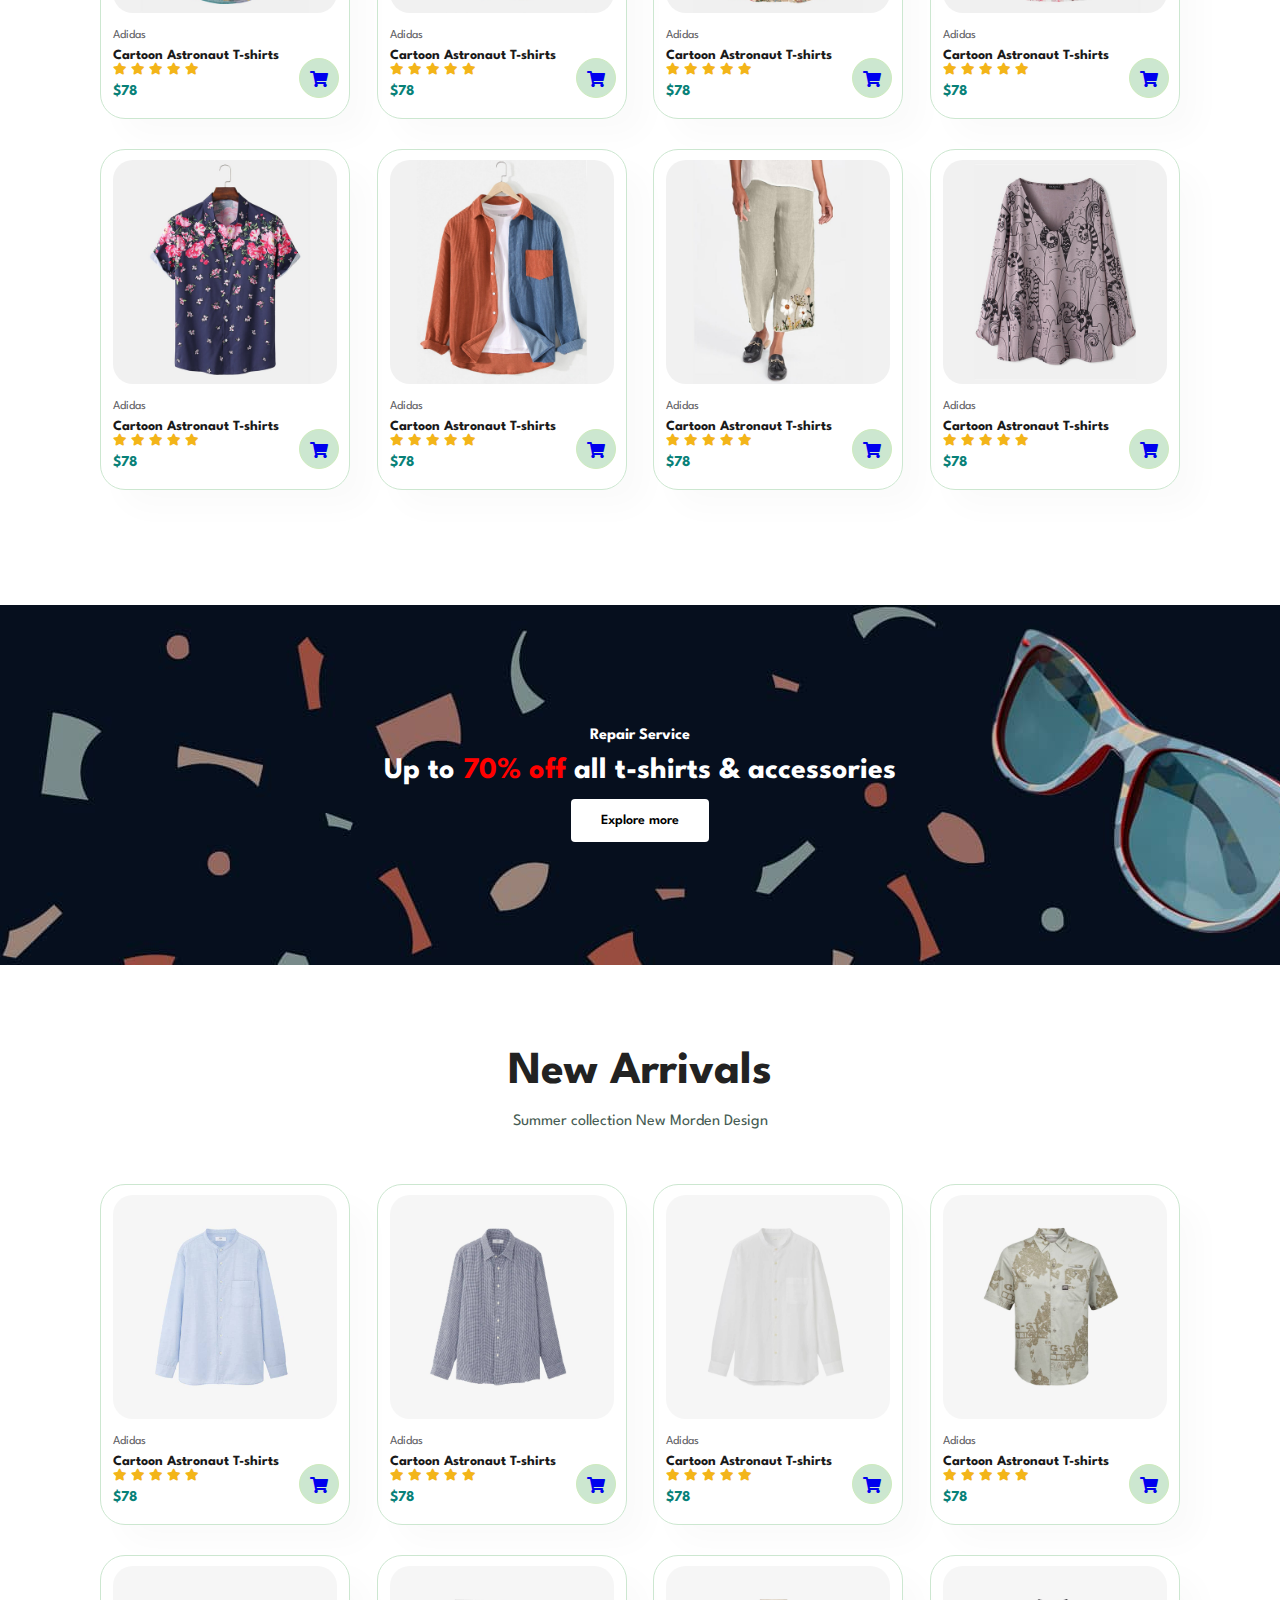
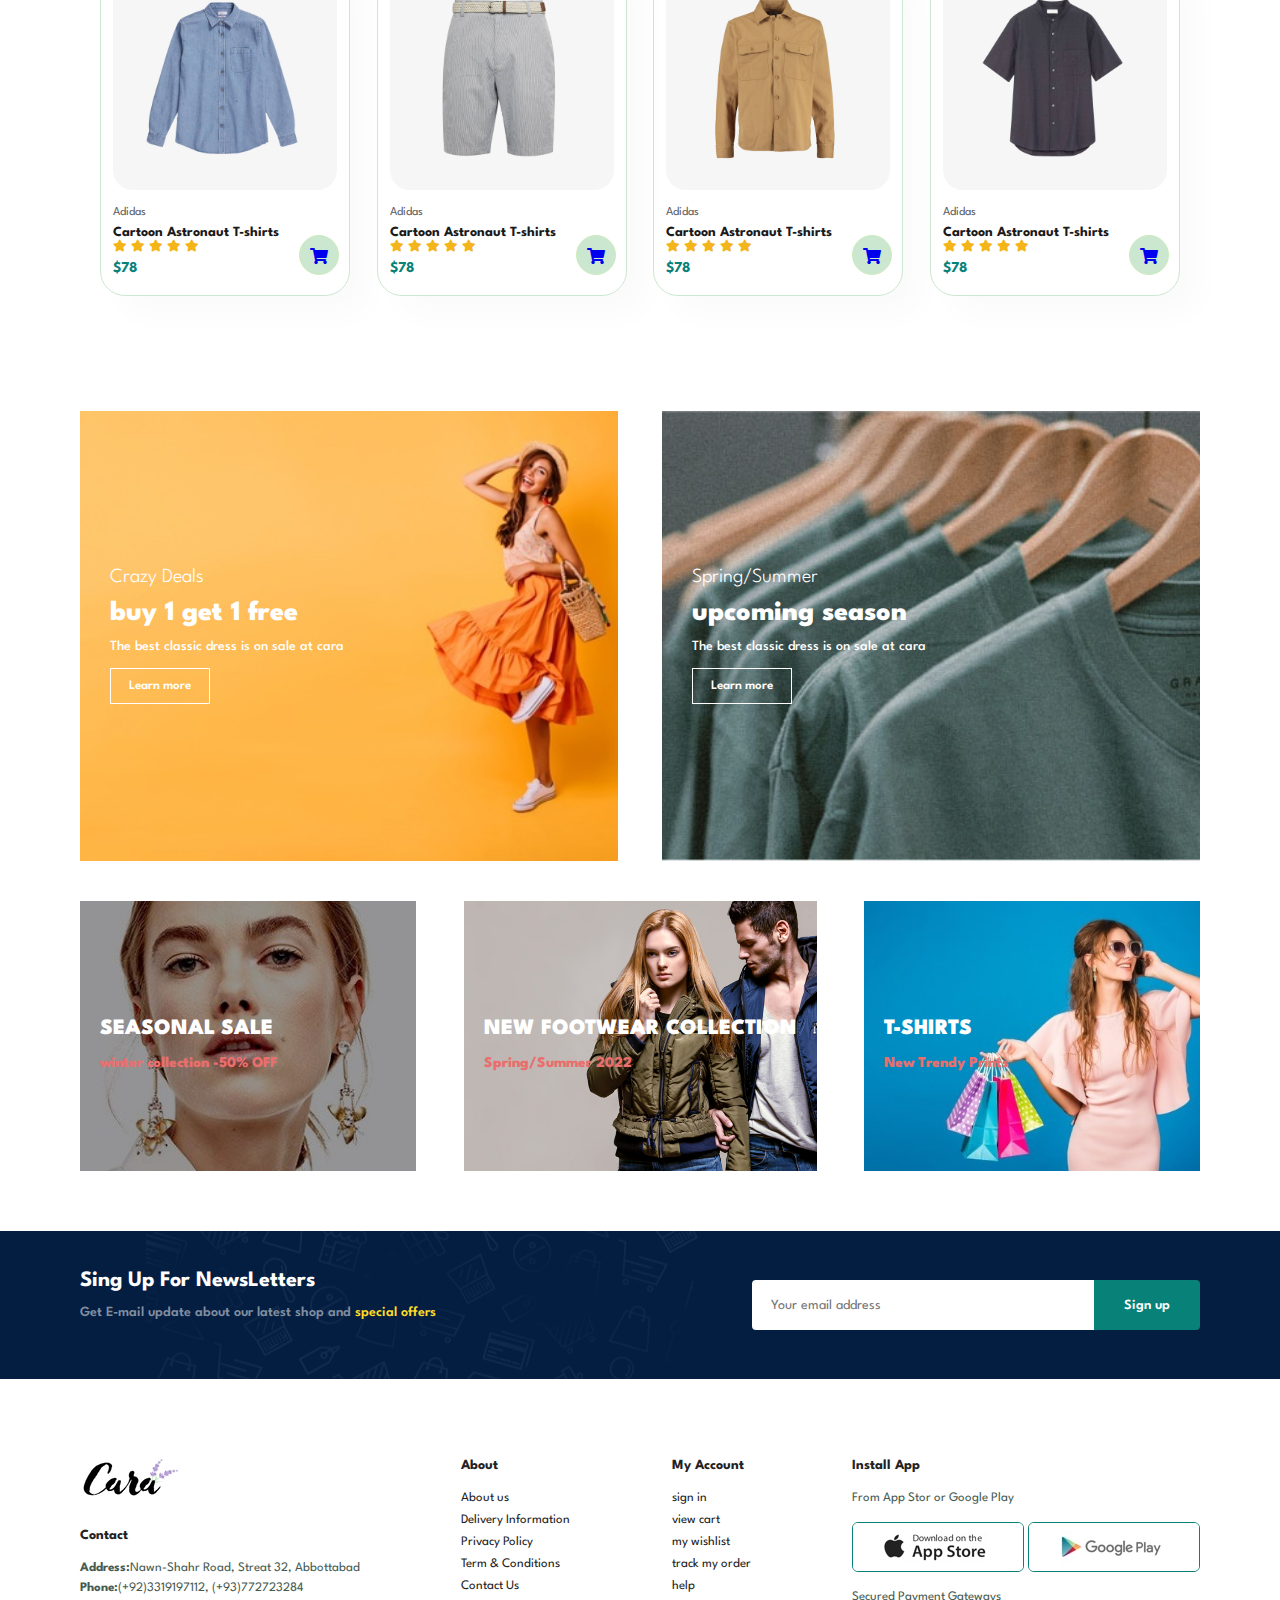
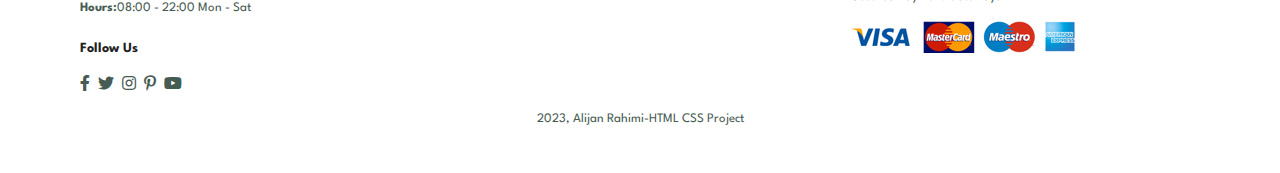
==== commit 90156ca5: "Compelting first page using html and css" ====
--- a/index.html
+++ b/index.html
@@ -18,8 +18,13 @@
                 <li><a href="blog.html">Blog</a></li>
                 <li><a href="about.html">About</a></li>
                 <li><a href="contact.html">Contact</a></li>
-                <li><a href="cart.html"><img src="img/shopping.svg" width="30" height="30" alt=""></a></li>
+                <li><a href="cart.html" id="shopping-bag"><i class="fas fa-shopping-cart"></i></a></li>
+                <a href="#" id="close-icon"><i class="fas fa-times"></i></a>
             </ul>
+        </div>
+        <div id="mobile-menu">
+            <a href="cart.html"> <i class="fas fa-shopping-cart"></i></a>
+            <i id="bar" class="fas fa-outdent"></i>
         </div>
     </section>
 
--- a/style.css
+++ b/style.css
@@ -92,6 +92,10 @@
     display: flex;
     align-items: center;
     justify-content: center;
+}
+#header #mobile-menu{
+  display: none;
+  align-items: center;
 }
 #navbar li{
     list-style: none;
@@ -441,24 +445,211 @@
   text-decoration: none;
   color: #222;
 }
-
-
-
-
-
-
-
-
-
-
-
-
-
-
-
-
-
-
-
-
-
+footer .follow{
+  margin-top: 20px;
+}
+footer .follow i{
+  color: #465b52;
+  padding-right: 4px;
+  cursor: pointer;
+}
+
+footer .install .row img{
+  border: 1px solid #088178;
+  border-radius: 6px;
+}
+footer .install img{
+  margin: 10px 0 15px 0;
+}
+footer .follow .i:hover,
+footer a:hover{
+  color: #088178;
+}
+footer .copyright{
+  width: 100%;
+  text-align: center;
+}
+#header .mobile-menu{
+  display: none;
+}
+#close-icon{
+  display: none;
+  align-items: center;
+}
+#shopping-bag i{
+  color: #088178;
+  font-size: 25px;
+}
+/*Start Media Query Styling*/
+@media(max-width:799px){
+  .section-p1{
+    padding: 40px 40px;
+  }
+  #navbar{
+    display: flex;
+    flex-direction: column;
+    justify-content: flex-start;
+    align-items: flex-start;
+    position: fixed;
+    top: 0;
+    right: -300px;
+    height: 100vh;
+    width: 40%;
+    background-color: #e3e6e3;
+    padding: 100px 0 0 10px;
+    transition: 0.5s;
+  }
+  #navbar.active{
+    right: 0px;
+  }
+  #navbar li{
+    margin-bottom: 25px;
+  }
+   #header #mobile-menu{
+    display: flex;
+    align-items: center;
+  }
+  #mobile-menu i{
+    padding-left: 20px;
+    font-size: 24px;
+  }
+  #close-icon{
+    display: initial;
+    color: #222;
+    font-size: 20px;
+    top: 50px;
+    left: 40px;
+    position: absolute;
+  }
+  #shopping-bag{
+    display: none;
+  }
+  #hero{
+    height: 70vh;
+    padding: 0 80px;
+    background-position: top 30% right 35%;
+  }
+  #feature{
+    justify-content: center;
+  }
+  #feature .feature-box{
+    margin: 15px 15px;
+  }
+  #product1{
+    text-align: center;
+  }
+  #product1 .pro-container{
+    justify-content: center;
+  }
+  #product1 .pro{
+    margin: 15px;
+  }
+  #bannar {
+  height: 20vh;
+  }
+  #sm-bannar{
+    justify-content: center;
+  }
+  #sm-bannar .bannar-box {
+    min-width: 90%;
+    height: 30vh;
+    padding: 30px 40px;
+  }
+  #bannar3{
+    padding: 0 40px;
+  }
+  #bannar3 .bannar-box {
+    width: 28%;
+  }
+  #newsletter .form{
+    width: 70%;
+  }
+}
+/*Small Mobile Styling*/
+
+@media(max-width:477px){
+  #header{
+    padding: 10px 50px;
+  }
+  h2{
+    font-size: 32px;
+  }
+  h1{
+    font-size: 38px;
+  }
+  #hero {
+    padding: 0 20px;
+    background-position: 50%;
+  }
+  .section-p1 {
+    padding: 20px;
+  }
+  #feature{
+    justify-content: space-between;
+  }
+  #feature .feature-box{
+    width: 155px;
+    margin: 0 0 15px 0;
+  }
+  #product1 .pro{
+    width: 100%;
+  }
+  #bannar {
+    height: 40vh;
+  }
+  #sm-bannar .bannar-box2{
+    margin-top: 20px;
+  }
+  #bannar3{
+    padding: 0 20px;
+  }
+  #bannar3 .bannar-box{
+    width: 100%;
+  }
+  #newsletter{
+    padding: 40px 20px;
+  }
+  #newsletter .form {
+    width: 100%;
+ }
+ footer .copyright {
+  text-align: start;
+  }
+}
+
+
+
+
+
+
+
+
+
+
+
+
+
+
+
+
+
+
+
+
+
+
+
+
+
+
+
+
+
+
+
+
+
+
+
+
+
